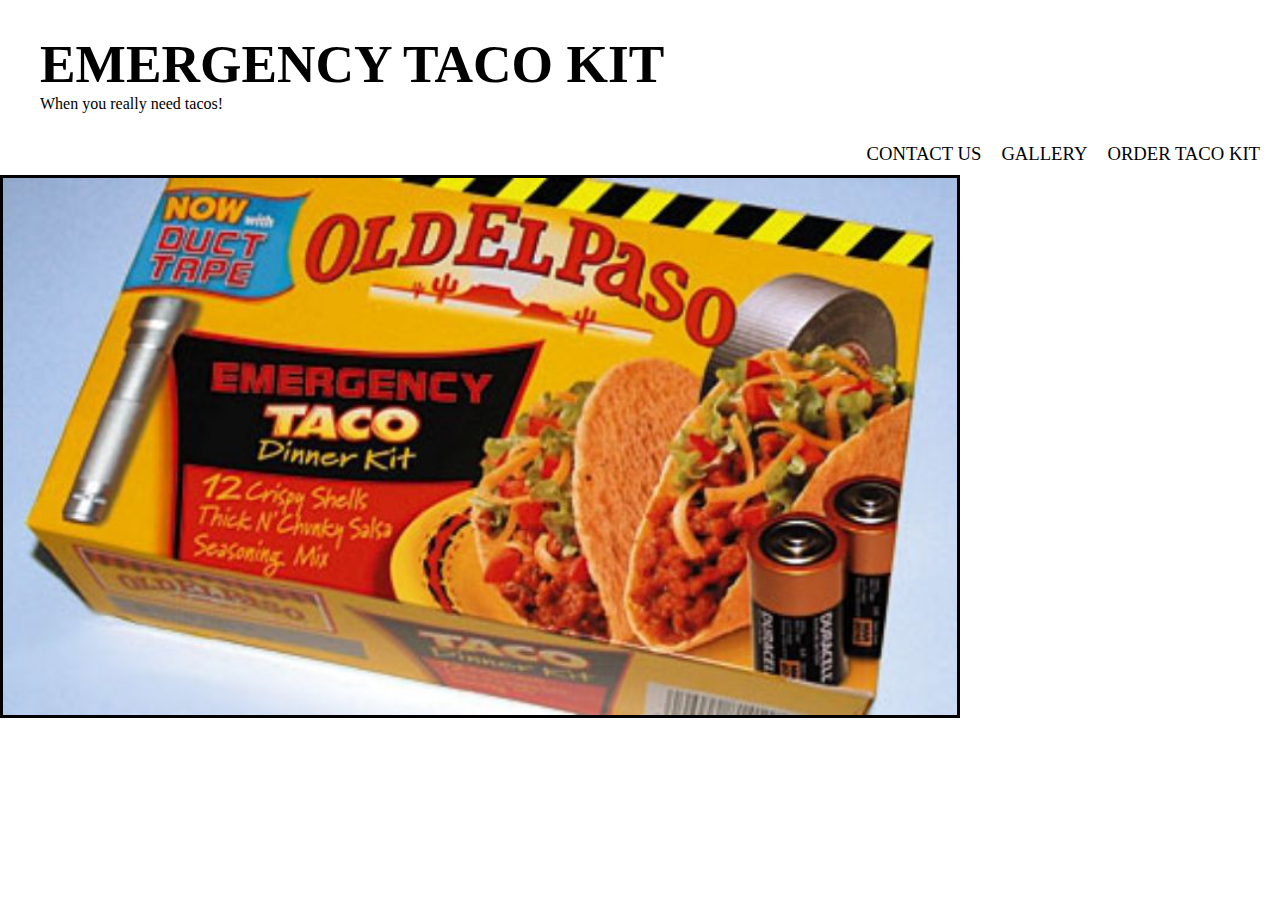
==== index.html @ 5ff9716d "add nav to html with styling" ====
<!DOCTYPE html>
<html>
  <head>
    <link rel="stylesheet" href="css/styles.css">
    <title>Emergency Taco Kit</title>
  </head>
  <body>
    <div id="nav">
      <ul>
        <li class="float-left number">EMERGENCY TACO KIT</li>
        <li class="float-left">When you really need tacos!</li>
        <a href="#"><li class="float-right">ORDER TACO KIT</li></a>
        <a href="#"><li class="float-right">GALLERY</li></a>
        <a href="#"><li class="float-right">CONTACT US</li></a>
      </ul>
    </div>
    <div id="top">
      <img id="main" src="img/taco1.jpg" alt="emergency tacos" />
    </div>

  </body>
</html>
---- css/styles.css ----
*,
*::before,
*::after {
    -webkit-box-sizing: border-box;
       -moz-box-sizing: border-box;
            box-sizing: border-box;
}
body {
  margin: 0;
}
#nav {
  position: relative;
  margin-right: 10px;
}
#nav li {
  list-style-type: none;
}
a {
  color: inherit;
}
.float-right:hover{
  text-decoration: underline;
  color: white;
}
.float-right {
  float:right;
  display: inline-block;
  font-size: 14pt;
  padding: 30px 10px 10px 10px;
}
.number {
  padding-top: 17px;
  padding-right: 10px;
  font-weight: bold;
  font-size: 40pt;
  font-family: GameOfThrones;
}
#top img {
  width: 75%;
  margin-left: auto;
  margin-right: auto;
  border: 3px solid black;
}
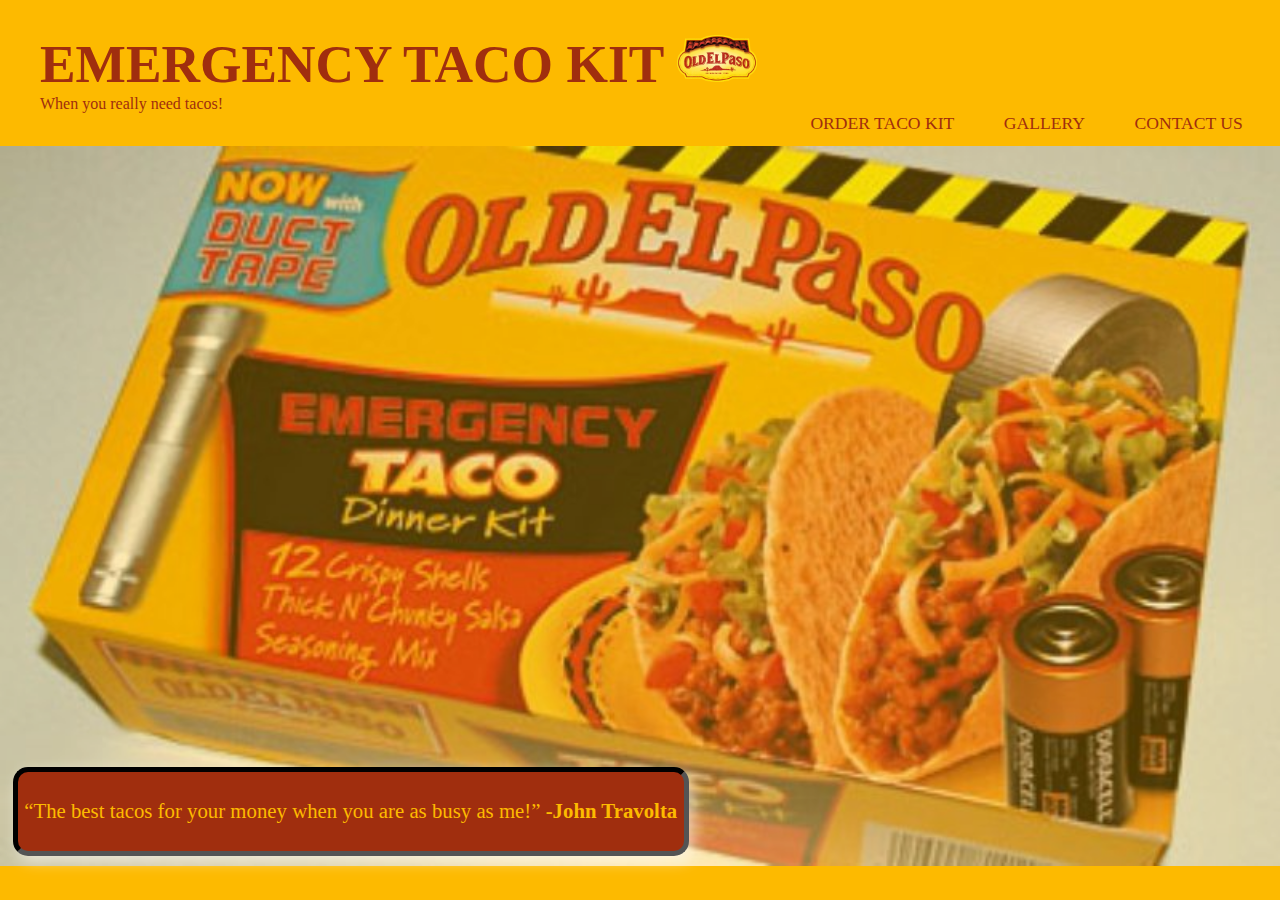
==== commit 442ec803: "add stling to nav" ====
--- a/index.html
+++ b/index.html
@@ -7,15 +7,18 @@
   <body>
     <div id="nav">
       <ul>
-        <li class="float-left number">EMERGENCY TACO KIT</li>
+        <li class="float-left number">EMERGENCY TACO KIT <img id="elpaso" src="img/elpaso.png" alt="" /></li>
         <li class="float-left">When you really need tacos!</li>
-        <a href="#"><li class="float-right">ORDER TACO KIT</li></a>
-        <a href="#"><li class="float-right">GALLERY</li></a>
-        <a href="#"><li class="float-right">CONTACT US</li></a>
+        <a href="contact.html"><li class="float-right">CONTACT US</li></a>
+        <a href="gallery.html"><li class="float-right">GALLERY</li></a>
+        <a href="order-form.html"><li class="float-right">ORDER TACO KIT</li></a>
       </ul>
     </div>
     <div id="top">
       <img id="main" src="img/taco1.jpg" alt="emergency tacos" />
+      <div class="quote">
+        <p><q>The best tacos for your money when you are as busy as me!</q> <span class="bolder">-John Travolta</span></p>
+      </div>
     </div>
 
   </body>
--- a/css/styles.css
+++ b/css/styles.css
@@ -7,37 +7,65 @@
 }
 body {
   margin: 0;
+  background-color: rgb(253,186,0);
+  color: rgb(160,46,14);
 }
 #nav {
-  position: relative;
-  margin-right: 10px;
+  z-index: 20;
 }
+
 #nav li {
   list-style-type: none;
 }
 a {
   color: inherit;
 }
-.float-right:hover{
-  text-decoration: underline;
-  color: white;
+#elpaso {
+  width: 1.5em;
 }
 .float-right {
   float:right;
   display: inline-block;
-  font-size: 14pt;
-  padding: 30px 10px 10px 10px;
+  font-size: 1.1em;
+  padding: 0% 3% 1% 1%;
 }
+.float-right:hover{
+  text-decoration: underline;
+  color: #FFF;
+  font-weight: bolder;
+}
+
 .number {
   padding-top: 17px;
   padding-right: 10px;
   font-weight: bold;
   font-size: 40pt;
-  font-family: GameOfThrones;
 }
+#top {
+  width: 100%;
+  margin: 0;
+  position: relative;
+  /*border: 3px solid black;*/
+}
+
 #top img {
-  width: 75%;
-  margin-left: auto;
-  margin-right: auto;
-  border: 3px solid black;
+  width: 100%;
+  opacity: 0.7;
 }
+
+.quote {
+  position: absolute;
+  bottom: 2%;
+  left: 1%;
+  font-size: 1.3em;
+  box-shadow: 5px 5px 15px rgba(255,255,255, 0.6);
+  border: 5px inset black;
+  border-radius: 15px;
+  padding: 0.5%;
+  background-color:rgb(160,46,14);
+  color: rgb(253,186,0);
+}
+
+.bolder {
+  font-weight: bolder;
+}
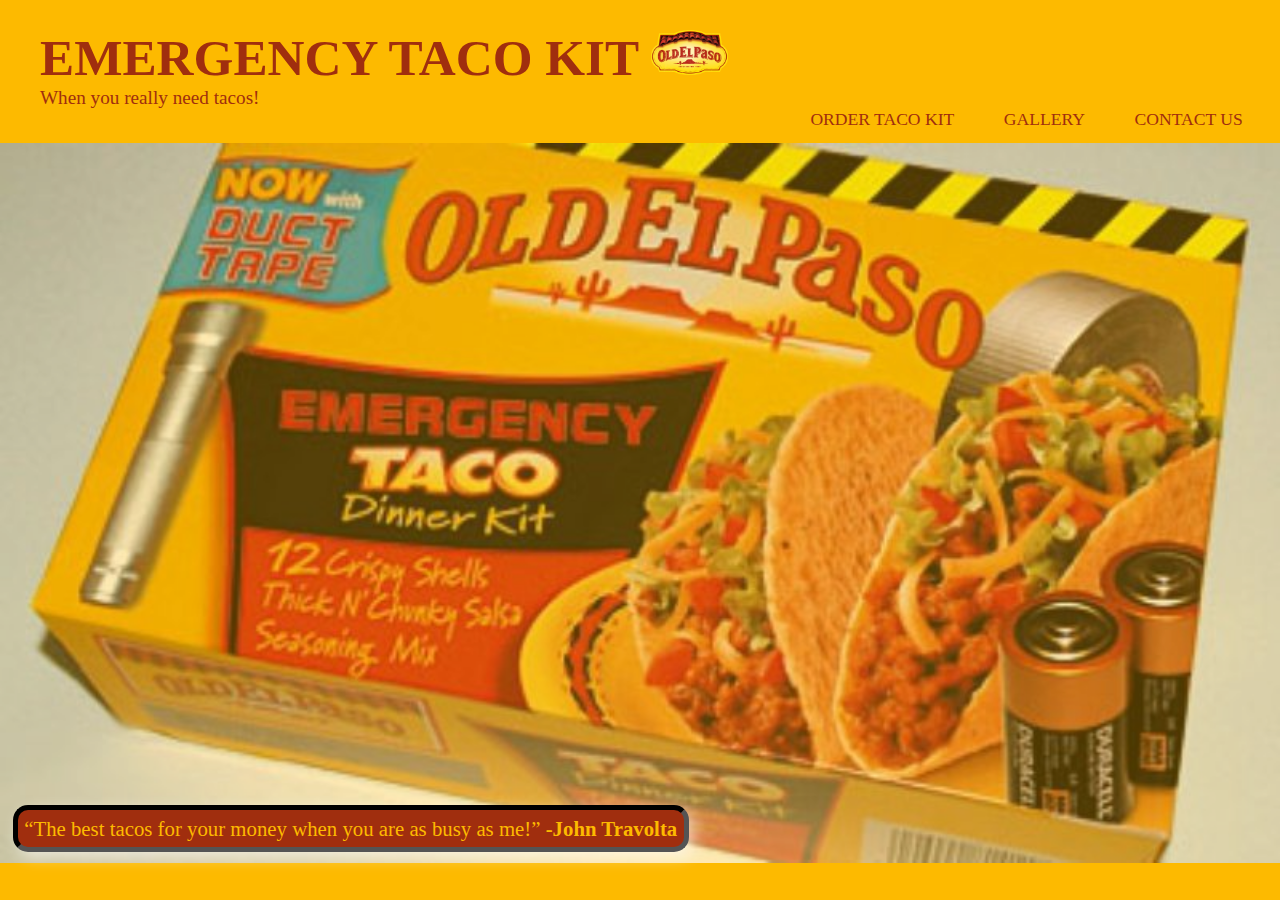
==== commit 8e553392: "add comments to HTML" ====
--- a/index.html
+++ b/index.html
@@ -3,23 +3,27 @@
   <head>
     <link rel="stylesheet" href="css/styles.css">
     <title>Emergency Taco Kit</title>
-  </head>
+  </head><!--End Head-->
   <body>
     <div id="nav">
       <ul>
-        <li class="float-left number">EMERGENCY TACO KIT <img id="elpaso" src="img/elpaso.png" alt="" /></li>
-        <li class="float-left">When you really need tacos!</li>
+        <li class="float-left emergency">EMERGENCY TACO KIT <img id="elpaso" src="img/elpaso.png" alt="" /></li>
+        <li class="float-left slogan">When you really need tacos!</li>
         <a href="contact.html"><li class="float-right">CONTACT US</li></a>
         <a href="gallery.html"><li class="float-right">GALLERY</li></a>
         <a href="order-form.html"><li class="float-right">ORDER TACO KIT</li></a>
       </ul>
-    </div>
+    </div><!--End Nav-->
     <div id="top">
       <img id="main" src="img/taco1.jpg" alt="emergency tacos" />
       <div class="quote">
-        <p><q>The best tacos for your money when you are as busy as me!</q> <span class="bolder">-John Travolta</span></p>
+        <caption><q>The best tacos for your money when you are as busy as me!</q> <span class="bolder">-John Travolta</span></caption>
       </div>
-    </div>
+    </div><!--End Top-->
+    <div class= "container">
 
-  </body>
-</html>
+    </div><!--End Container-->
+
+
+  </body><!--End Body-->
+</html><!--End HTML-->
--- a/css/styles.css
+++ b/css/styles.css
@@ -30,16 +30,18 @@
   padding: 0% 3% 1% 1%;
 }
 .float-right:hover{
-  text-decoration: underline;
   color: #FFF;
   font-weight: bolder;
 }
-
-.number {
-  padding-top: 17px;
-  padding-right: 10px;
+.emergency {
+  padding-top: 1%;
+  /*padding-left: 10px;*/
   font-weight: bold;
-  font-size: 40pt;
+  font-size: 3.2em;;
+}
+.slogan {
+  font-family: cursive;
+  font-size: 1.2em;
 }
 #top {
   width: 100%;
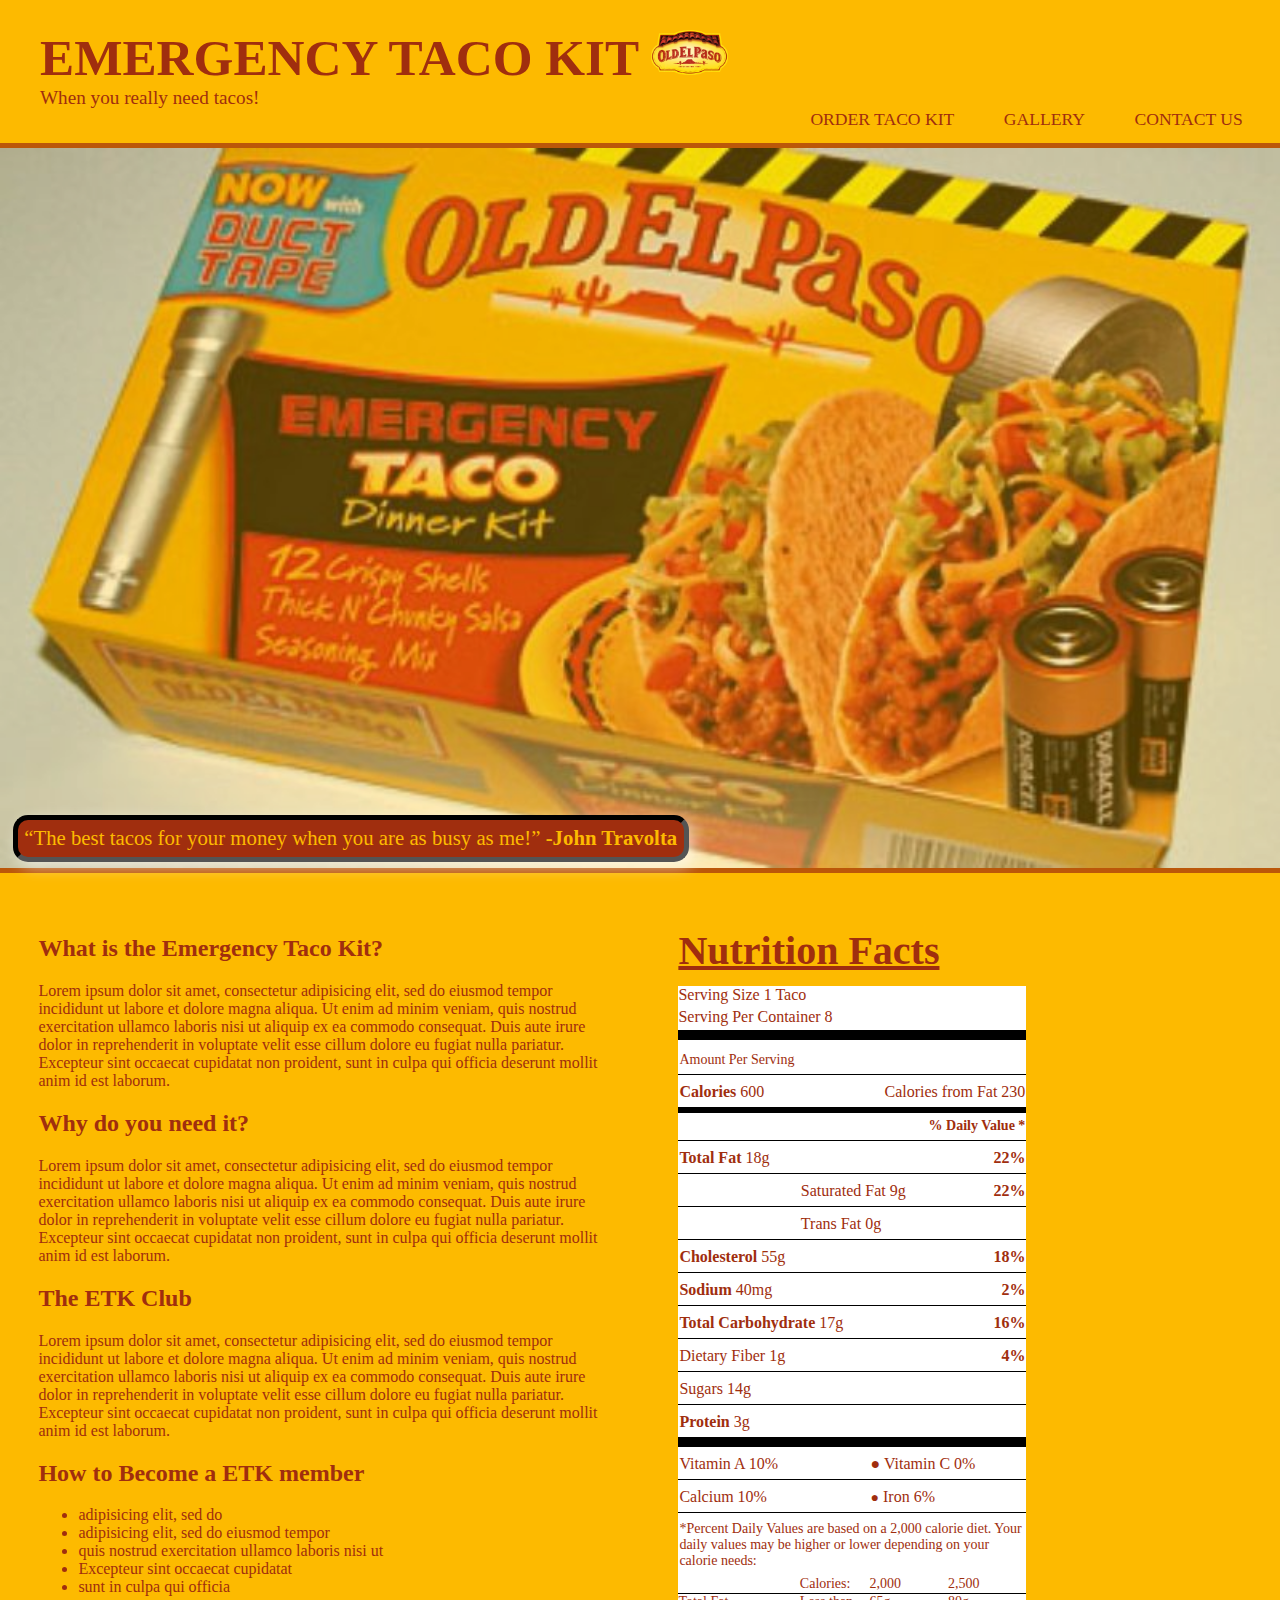
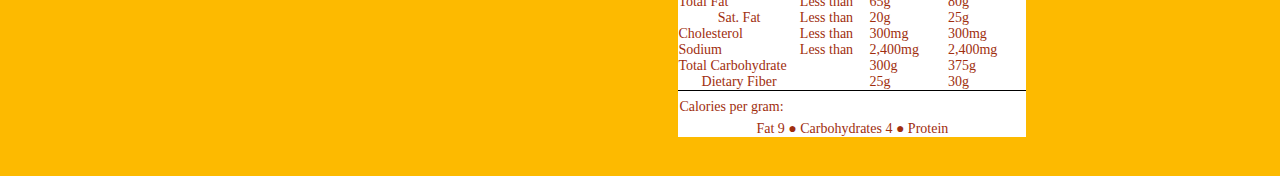
==== commit 1dfd1fa7: "add styling to galler page" ====
--- a/index.html
+++ b/index.html
@@ -21,7 +21,149 @@
       </div>
     </div><!--End Top-->
     <div class= "container">
+      <div class="wrap">
+        <div class="taco">
+          <h2>What is the Emergency Taco Kit? </h2>
+          <p>Lorem ipsum dolor sit amet, consectetur adipisicing elit, sed do eiusmod tempor incididunt ut labore et dolore magna aliqua. Ut enim ad minim veniam, quis nostrud exercitation ullamco laboris nisi ut aliquip ex ea commodo consequat. Duis aute irure dolor in reprehenderit in voluptate velit esse cillum dolore eu fugiat nulla pariatur. Excepteur sint occaecat cupidatat non proident, sunt in culpa qui officia deserunt mollit anim id est laborum.</p>
+          <h2>Why do you need it?</h2>
+          <p>Lorem ipsum dolor sit amet, consectetur adipisicing elit, sed do eiusmod tempor incididunt ut labore et dolore magna aliqua. Ut enim ad minim veniam, quis nostrud exercitation ullamco laboris nisi ut aliquip ex ea commodo consequat. Duis aute irure dolor in reprehenderit in voluptate velit esse cillum dolore eu fugiat nulla pariatur. Excepteur sint occaecat cupidatat non proident, sunt in culpa qui officia deserunt mollit anim id est laborum.</p>
+          <h2>The ETK Club</h2>
+          <p>Lorem ipsum dolor sit amet, consectetur adipisicing elit, sed do eiusmod tempor incididunt ut labore et dolore magna aliqua. Ut enim ad minim veniam, quis nostrud exercitation ullamco laboris nisi ut aliquip ex ea commodo consequat. Duis aute irure dolor in reprehenderit in voluptate velit esse cillum dolore eu fugiat nulla pariatur. Excepteur sint occaecat cupidatat non proident, sunt in culpa qui officia deserunt mollit anim id est laborum.</p>
+          <h2>How to Become a ETK member</h2>
+            <ul>
+              <li>adipisicing elit, sed do</li>
+              <li>adipisicing elit, sed do eiusmod tempor</li>
+              <li>quis nostrud exercitation ullamco laboris nisi ut</li>
+              <li>Excepteur sint occaecat cupidatat</li>
+              <li>sunt in culpa qui officia</li>
+            <ul>
 
+        </div><!--End Taco-->
+      </div><!--End Wrap-->
+      <div class="wrap nutriWrap">
+        <div class="nutrition">
+          <table>
+            <div class="head">
+              <h1>Nutrition Facts</h1>
+              <caption class="nutriCaption">Serving Size 1 Taco</caption>
+              <caption class="nutriCaption">Serving Per Container 8</caption>
+            </div>
+            <thead>
+              <tr>
+                <th colspan="8" class="left small">Amount Per Serving</th>
+              </tr>
+            </thead>
+            <tbody>
+              <tr>
+                <td colspan="4" class="left"><span class="bold">Calories</span> 600</td>
+                <td colspan="4" class="right">Calories from Fat 230</td>
+              </tr>
+
+              <tr>
+                <td colspan="8" class="right daily"><span class="bold small">&#37; Daily Value	&#42;</span></td>
+              </tr>
+              <tr>
+                <td colspan="4" class="left"><span class="bold">Total Fat</span> 18g</td>
+                <td colspan="4" class="right"><span class="bold">22%</span></td>
+              </tr>
+              <tr>
+                <td colspan="1" class="left"></td>
+                <td colspan="6" class="left">Saturated Fat 9g</td>
+                <td colspan="1" class="right"><span class="bold">22%</span></td>
+              </tr>
+              <tr>
+                <td colspan="1" class="left"></td>
+                <td colspan="7" class="left">Trans Fat 0g</td>
+              </tr>
+              <tr>
+                <td colspan="4" class="left"><span class="bold">Cholesterol</span> 55g</td>
+                <td colspan="4" class="right"><span class="bold">18%</span></td>
+              </tr>
+              <tr>
+                <td colspan="4" class="left"><span class="bold">Sodium</span> 40mg</td>
+                <td colspan="4" class="right"><span class="bold">2%</span></td>
+              </tr>
+              <tr>
+                <td colspan="4" class="left"><span class="bold">Total Carbohydrate</span> 17g</td>
+                <td colspan="4" class="right"><span class="bold">16%</span></td>
+              </tr>
+              <tr>
+                <td colspan="4" class="left">Dietary Fiber 1g</td>
+                <td colspan="4" class="right"><span class="bold">4%</span></td>
+              </tr>
+              <tr>
+                <td colspan="8" class="left">Sugars 14g</td>
+              </tr>
+              <tr>
+                <td colspan="8" class="left"><span class="bold">Protein</span> 3g</td>
+              </tr>
+              <tr>
+                <td colspan="4" class="left vitamin">Vitamin A 10%</td>
+                <td colspan="4" class="left vitamin">&#9679; Vitamin C 0%</td>
+              </tr>
+              <tr>
+                <td colspan="4" class="left">Calcium 10%</td>
+                <td colspan="4" class="left"><span class="small">&#9679;</span> Iron 6%</td>
+              </tr>
+              <tr>
+                <td colspan="8" class="left small">*Percent Daily Values are based on a 2,000 calorie diet. Your daily values may be higher or lower depending on your calorie needs:</td>
+              </tr>
+              <tr>
+                <td colspan="2" class="left none">&nbsp;&nbsp;&nbsp;&nbsp;&nbsp;&nbsp;&nbsp;&nbsp;&nbsp;</td>
+                <td colspan="2"class="left small none">Calories:</td>
+                <td colspan="2" class="left small none">2,000</td>
+                <td colspan="2"  class="left small none">2,500</td>
+              </tr>
+              <tr>
+                <td colspan="2" class="left small below">Total Fat</td>
+                <td colspan="2" class="left small below">Less than</td>
+                <td colspan="2" class="left small below">65g</td>
+                <td colspan="2" class="left small below">80g</td>
+              </tr>
+              <tr>
+                <td colspan="2" class="center small none">Sat. Fat</td>
+                <td colspan="2" class="left small none">Less than</td>
+                <td colspan="2" class="left small none">20g</td>
+                <td colspan="2" class="left small none">25g</td>
+              </tr>
+              <tr>
+               <td colspan="2" class="left small none">Cholesterol</td>
+               <td colspan="2" class="left small none">Less than</td>
+               <td colspan="2" class="left small none">300mg</td>
+                <td colspan="2" class="left small none">300mg</td>
+              </tr>
+              <tr>
+               <td colspan="2" class="left small none">Sodium</td>
+               <td colspan="2" class="left small none">Less than</td>
+               <td colspan="2" class="left small none">2,400mg</td>
+                <td colspan="2" class="left small none">2,400mg</td>
+              </tr>
+              <tr>
+                <td colspan="2" class="left small none">Total Carbohydrate</td>
+                <td colspan="2" class="left small none"></td>
+                <td colspan="2" class="left small none">300g</td>
+                <td colspan="2" class="left small none">375g</td>
+              </tr>
+              <tr>
+                <td colspan="2" class="center small none">Dietary Fiber</td>
+                <td colspan="2" class="left small none"></td>
+                <td colspan="2" class="left small none">25g</td>
+                <td colspan="2" class="left small none">30g</td>
+              </tr>
+              <tr>
+                <td colspan="8" class="left small">Calories per gram:</td>
+              </tr>
+              <tr>
+                <td colspan="8" class="center small none">Fat 9 &#9679; Carbohydrates 4 &#9679; Protein</td>
+              </tr>
+
+
+            </tbody>
+
+          </table>
+
+        </div><!--End Nutrition-->
+      </div><!--End Wrap-->
     </div><!--End Container-->
 
 
--- a/css/styles.css
+++ b/css/styles.css
@@ -20,6 +20,10 @@
 a {
   color: inherit;
 }
+#main {
+  border-top: 5px solid rgb(160,46,14);
+  border-bottom: 5px solid rgb(160,46,14);
+}
 #elpaso {
   width: 1.5em;
 }
@@ -35,7 +39,6 @@
 }
 .emergency {
   padding-top: 1%;
-  /*padding-left: 10px;*/
   font-weight: bold;
   font-size: 3.2em;;
 }
@@ -47,7 +50,6 @@
   width: 100%;
   margin: 0;
   position: relative;
-  /*border: 3px solid black;*/
 }
 
 #top img {
@@ -71,3 +73,121 @@
 .bolder {
   font-weight: bolder;
 }
+
+.container {
+  width: 100%;
+  height: auto;
+}
+
+.wrap {
+  padding: 1%;
+  margin: 2%;
+  float: left;
+  width:46%;
+}
+
+
+/*Start Styling for Nutrition Table*/
+table {
+  background-color: white;
+}
+h1 {
+  font-size: 40px;
+  font-weight: 600;
+  margin: 0;
+  text-align: left;
+  padding-top: 12px;
+  padding-bottom: 12px;
+  text-decoration: underline;
+}
+.nutriCaption {
+  font-size: 16px;
+  text-align: left;
+  padding-bottom: 4px;
+  background-color: white;
+}
+table {
+  width: 348px;
+  padding: 0px;
+  border-spacing: 0px;
+}
+th {
+  border-top: 10px solid black;
+  padding-top: 12px;
+  font-size: 15px;
+  font-weight:500;
+  padding-bottom: 6px;
+}
+td {
+  padding-top: 8px;
+  border-top: 1px solid black;
+  padding-bottom: 6px;
+}
+.left {
+  text-align: left;
+}
+.center {
+  text-align: center;
+}
+.right {
+  text-align: right;
+}
+.bold {
+  font-weight: 600;
+}
+.small {
+  font-size: 14px;
+}
+.daily {
+  padding-top: 3px;
+  border-top: 6px solid black;
+}
+
+.vitamin {
+  border-top: 10px solid black;
+}
+
+.none {
+  border-top: 0px;
+  padding: 0px;
+}
+.below {
+  border-bottom: 1px;
+  padding: 0px;
+}
+/*End Styling for Nutrition Table*/
+
+/*Start Styling for Gallery*/
+
+.galleryContainer {
+  margin-top: 0%;
+  display: inline-block;
+  width: 100%;
+  border-top: 3px solid rgb(160,46,14);
+
+}
+.galleryContainer div {
+  float: left;
+  width: 20%;
+  margin: 2%;
+  padding: 0;
+  position: relative
+}
+
+.galleryContainer img {
+  height: 200px;
+  width: 300px;
+}
+
+#hidden {
+  display: none;
+  border: 5px solid black;
+  border-radius: 10px;
+}
+.galleryContainer:hover::after {
+  position: absolute;
+  content: "TACOS TACOS TACOS!!!!";
+  top: 40%;
+  left: 45%;
+  font-size: 2.5em;
+}
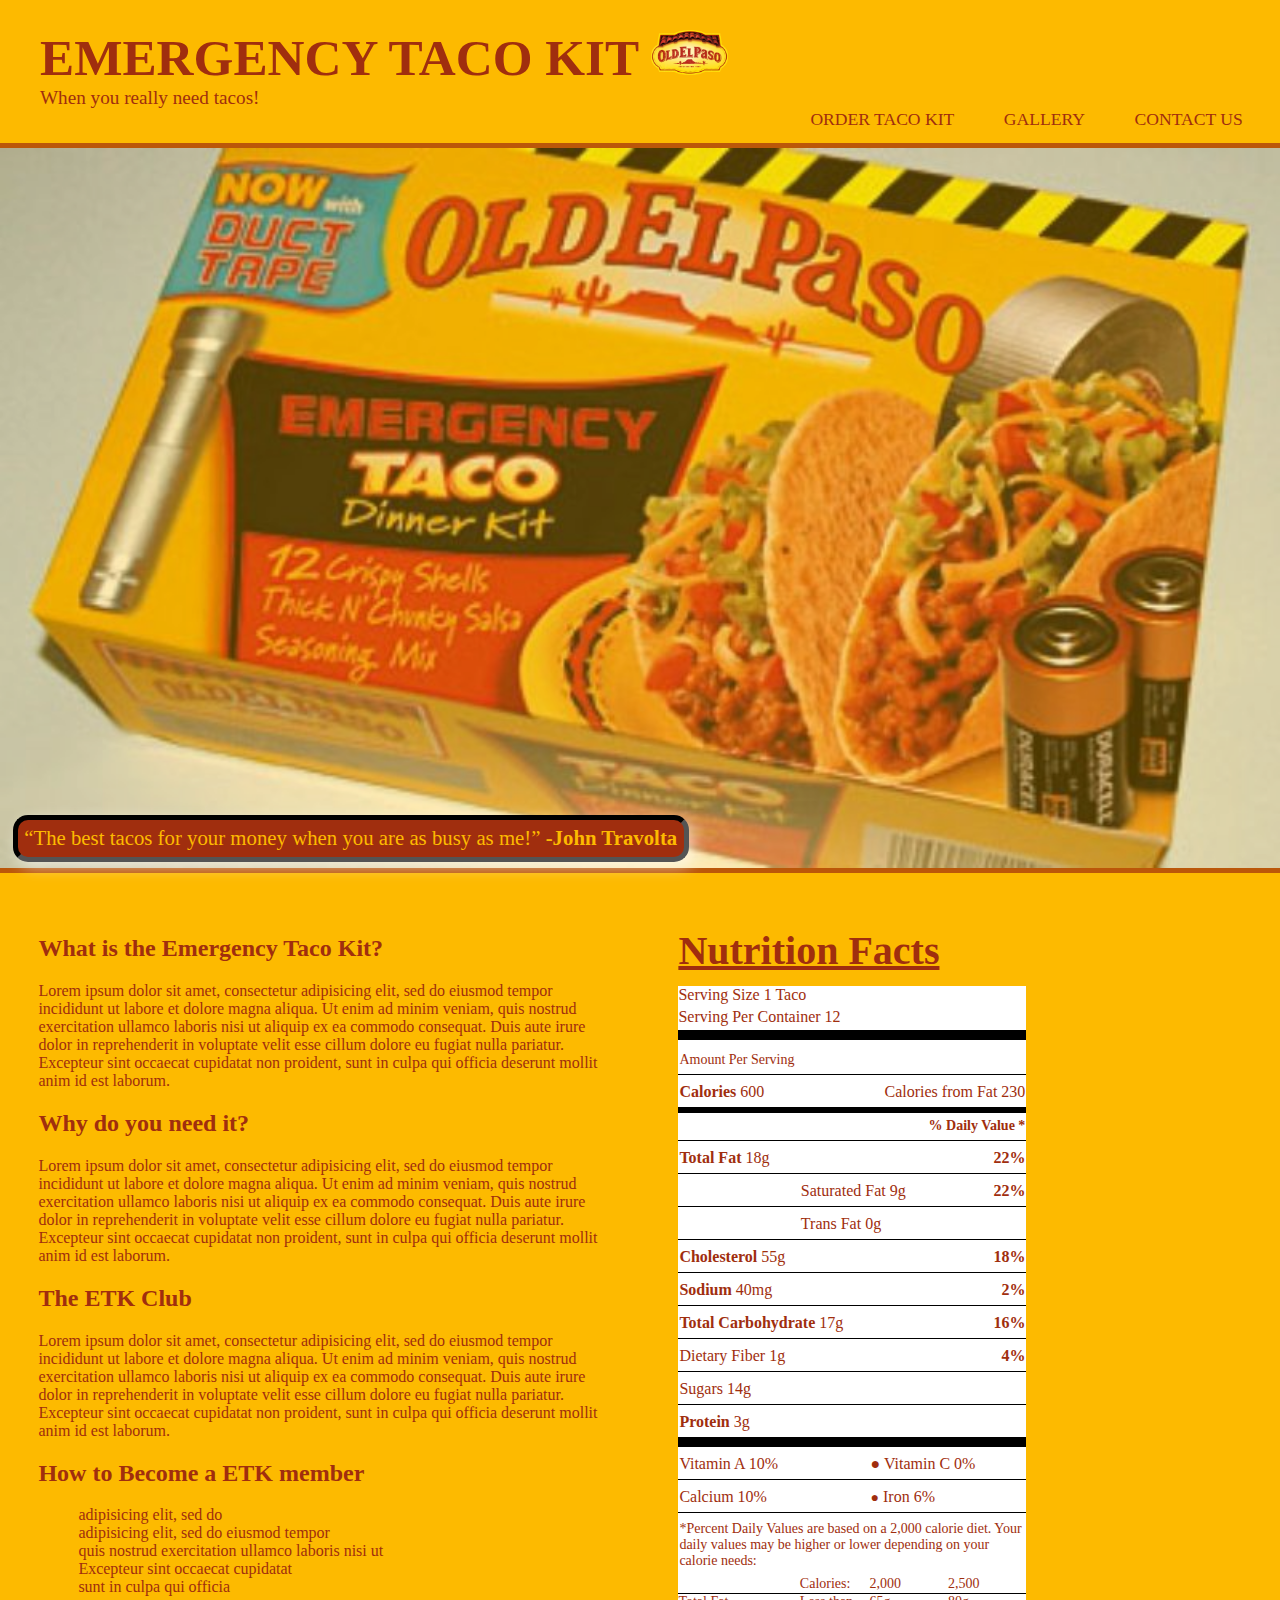
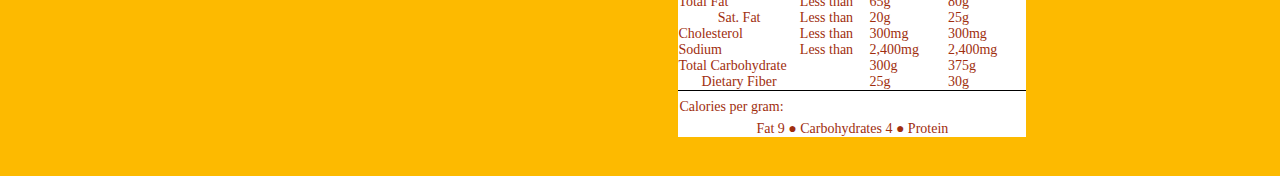
==== commit de4665d1: "add html form for order form" ====
--- a/index.html
+++ b/index.html
@@ -46,7 +46,7 @@
             <div class="head">
               <h1>Nutrition Facts</h1>
               <caption class="nutriCaption">Serving Size 1 Taco</caption>
-              <caption class="nutriCaption">Serving Per Container 8</caption>
+              <caption class="nutriCaption">Serving Per Container 12</caption>
             </div>
             <thead>
               <tr>
--- a/css/styles.css
+++ b/css/styles.css
@@ -142,11 +142,9 @@
   padding-top: 3px;
   border-top: 6px solid black;
 }
-
 .vitamin {
   border-top: 10px solid black;
 }
-
 .none {
   border-top: 0px;
   padding: 0px;
@@ -158,13 +156,11 @@
 /*End Styling for Nutrition Table*/
 
 /*Start Styling for Gallery*/
-
 .galleryContainer {
   margin-top: 0%;
   display: inline-block;
   width: 100%;
   border-top: 3px solid rgb(160,46,14);
-
 }
 .galleryContainer div {
   float: left;
@@ -173,21 +169,65 @@
   padding: 0;
   position: relative
 }
-
 .galleryContainer img {
   height: 200px;
   width: 300px;
-}
-
-#hidden {
-  display: none;
-  border: 5px solid black;
-  border-radius: 10px;
-}
-.galleryContainer:hover::after {
+  box-shadow: 5px 5px 15px rgb(160,46,14);
+}
+.galleryContainer img:hover {
+  opacity: 0.2;
+}
+.galleryContainer div:hover::after {
   position: absolute;
   content: "TACOS TACOS TACOS!!!!";
-  top: 40%;
-  left: 45%;
+  top: 120%;
+  left: 20%;
   font-size: 2.5em;
 }
+/*End Styling for Gallery*/
+
+/*Start Styling for Contact*/
+.contactContainer{
+  width: 20%;
+  padding: 1%;
+  border: 8px inset rgb(160,46,14);
+  margin-left: auto;
+  margin-right: auto;
+  margin-top: 5%;
+}
+
+.contactContainer a:hover {
+  color: #FFF;
+}
+
+.fancy {
+  width: 500px;
+  height: auto;
+  margin-left: auto;
+  margin-right: auto;
+  margin-top: 2%;
+}
+/*End Styling for Contact*/
+
+/*Start Styling for Order-form*/
+.orderContainer {
+  width: 50%;
+  margin-top: 10%;
+  margin-left: 5%;
+  border: 2px solid #000;
+}
+
+li {
+  list-style-type: none;
+}
+
+.header {
+  text-align: center;
+  background-color: #FFF;
+  padding: 0;
+  margin-top: -20px;
+}
+
+.divider {
+  margin: 3%;
+}
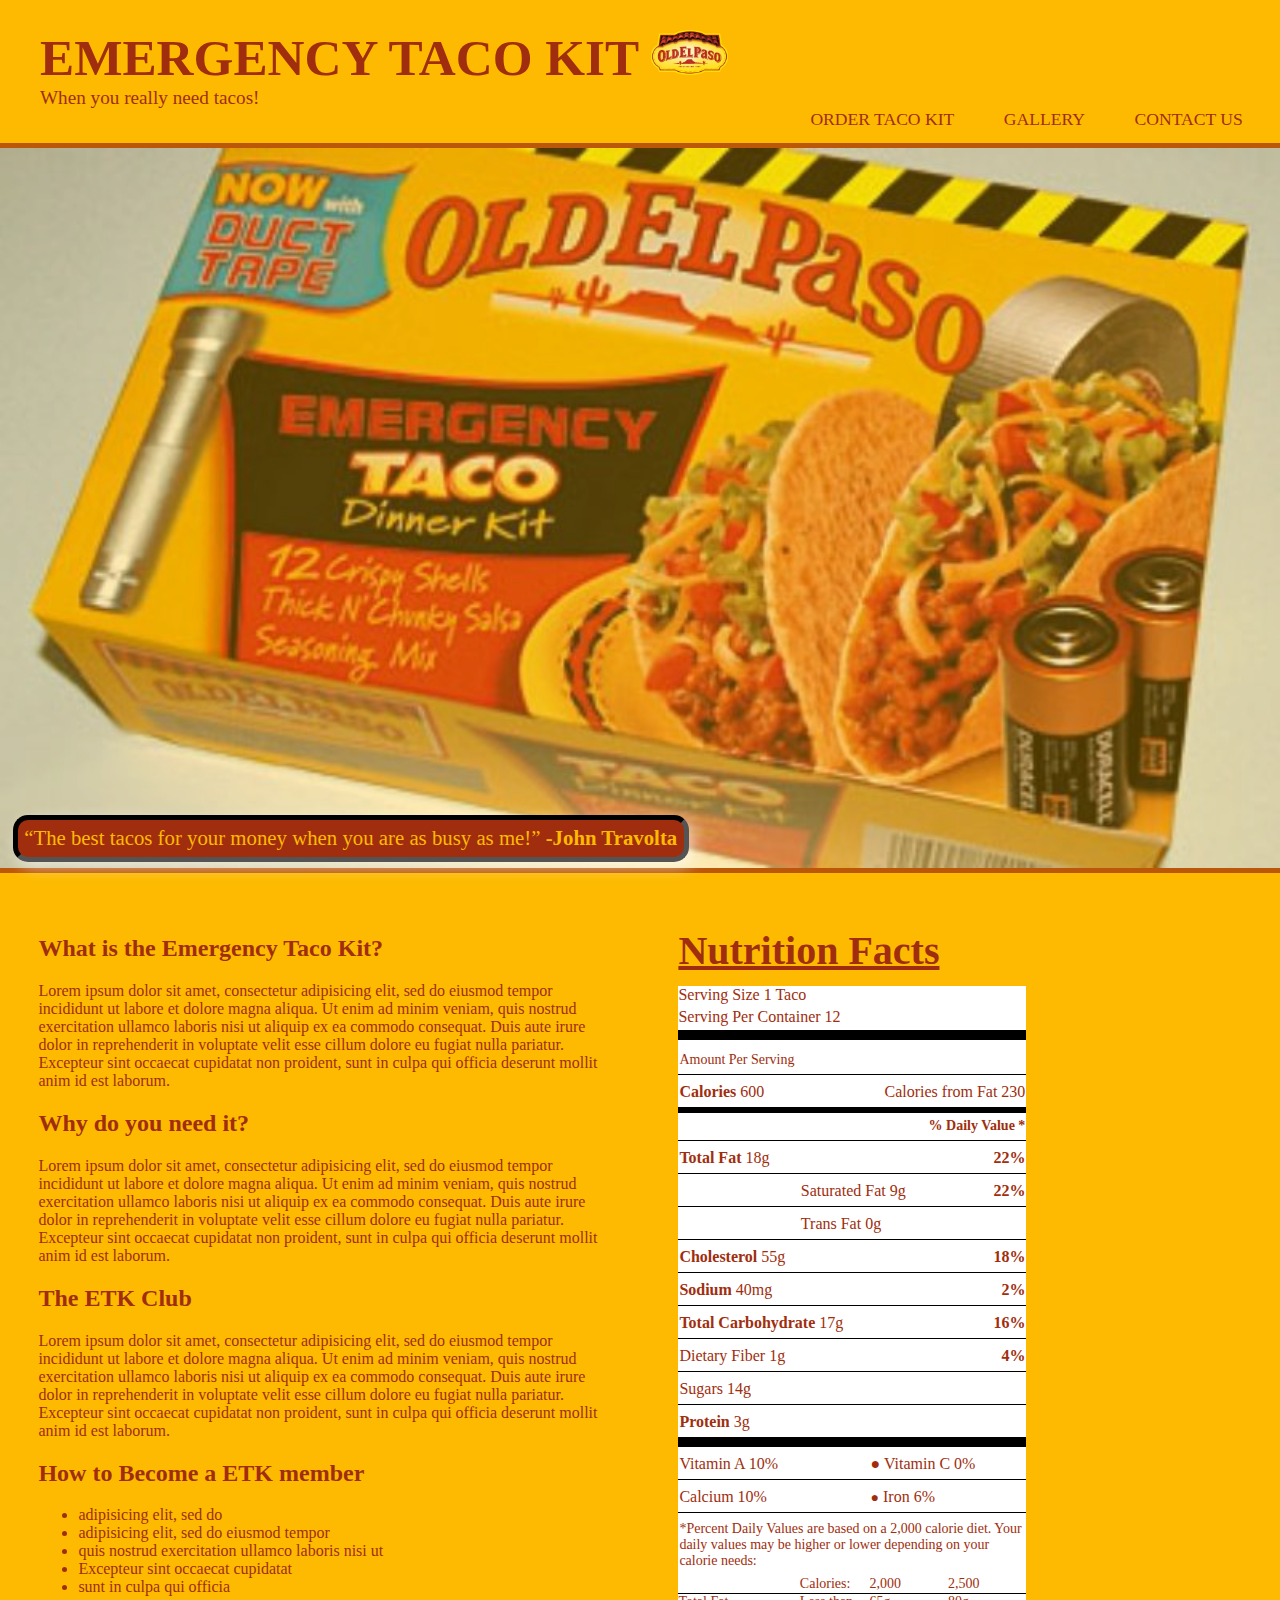
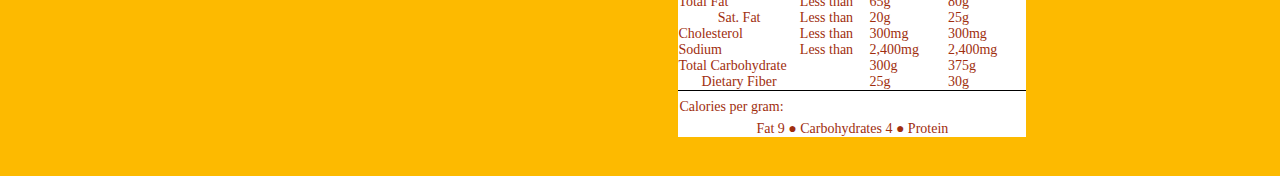
==== commit 255acb15: "add image to order form" ====
--- a/index.html
+++ b/index.html
@@ -156,16 +156,10 @@
               <tr>
                 <td colspan="8" class="center small none">Fat 9 &#9679; Carbohydrates 4 &#9679; Protein</td>
               </tr>
-
-
             </tbody>
-
-          </table>
-
+          </table><!--End Table-->
         </div><!--End Nutrition-->
       </div><!--End Wrap-->
     </div><!--End Container-->
-
-
   </body><!--End Body-->
 </html><!--End HTML-->
--- a/css/styles.css
+++ b/css/styles.css
@@ -187,6 +187,11 @@
 /*End Styling for Gallery*/
 
 /*Start Styling for Contact*/
+.emptyDiv {
+  border-top: 3px solid rgb(160,46,14);
+  margin-top: 2.5%;
+  width: 100%;
+}
 .contactContainer{
   width: 20%;
   padding: 1%;
@@ -210,15 +215,29 @@
 /*End Styling for Contact*/
 
 /*Start Styling for Order-form*/
+.emptyDiv {
+  border-top: 3px solid rgb(160,46,14);
+  margin-top: 2.5%;
+  width: 100%;
+}
 .orderContainer {
-  width: 50%;
-  margin-top: 10%;
-  margin-left: 5%;
+  display: inline-block;
+  width: 550px;
+  margin-top: 5%;
+  margin-left: 20%;
+  margin-right: auto;
   border: 2px solid #000;
-}
-
-li {
+  position: relative;
+  background-color: rgb(160,46,14);
+}
+
+.orderContainer li {
   list-style-type: none;
+  padding: 2%;
+}
+
+.orderContainer label {
+  padding: 1.0%;
 }
 
 .header {
@@ -228,6 +247,30 @@
   margin-top: -20px;
 }
 
-.divider {
-  margin: 3%;
-}
+.body {
+  color: rgb(253,186,0);
+
+}
+.button {
+  box-shadow: 0 0 0 2px rgb(142, 142, 142), 0 0 0 6px rgb(167, 167, 167), 0 0 0 7px rgb(193, 193, 193), 0 0 0 11px rgb(203, 203, 203), 0 0 0 13px rgb(255, 255, 255), 0 0 0 15px rgb(102, 102, 102), 0 0 0 16px;
+  border-radius: 7px;
+  background: linear-gradient(rgb(219, 219, 219), rgb(173, 173, 173));
+  text-decoration: none;
+  padding: 3px;
+  font-size: .8em;
+  font-weight: bolder;
+  text-transform: uppercase;
+  color: #000;
+  position: absolute;
+  top: 65%;
+  left: 65%;
+}
+#obama {
+  position: relative;
+  top: 10%;
+  left:20%;
+}
+#obama img {
+  width: 550px;
+}
+/*End Styling for Order-form*/
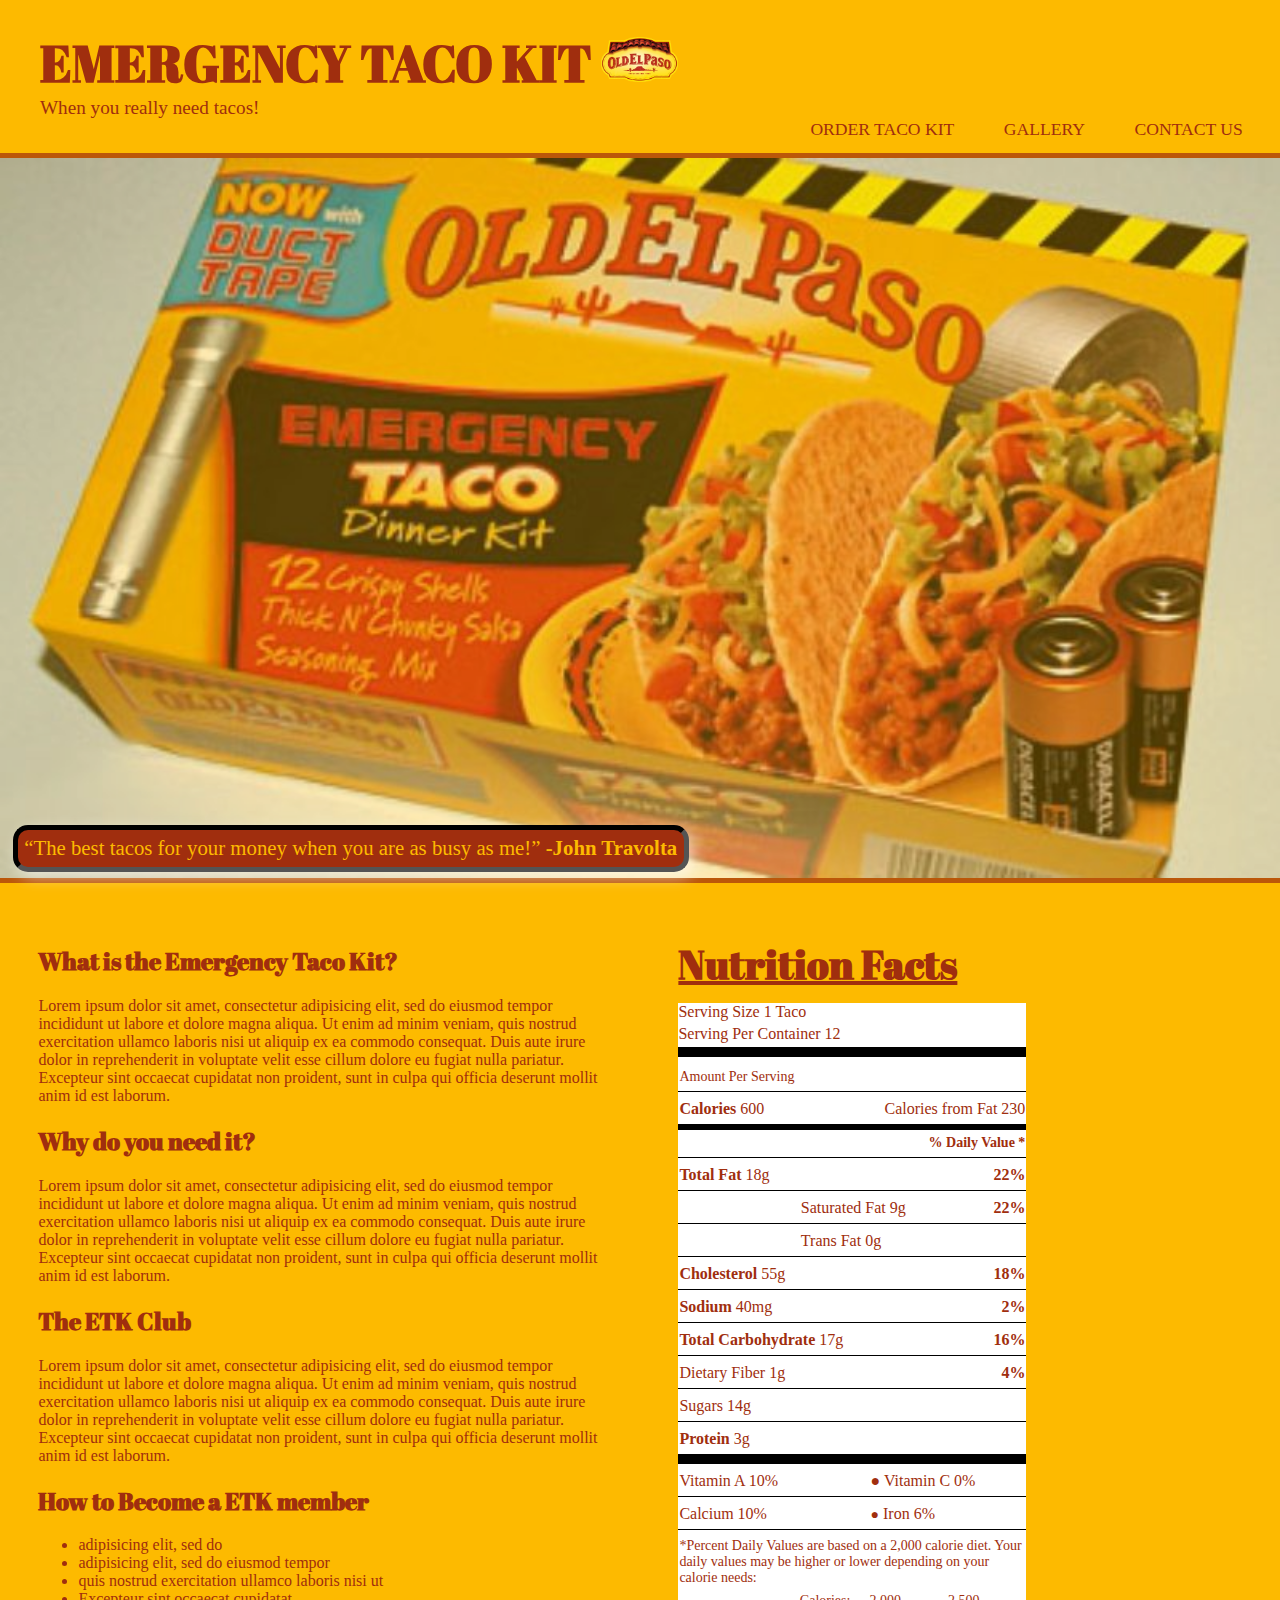
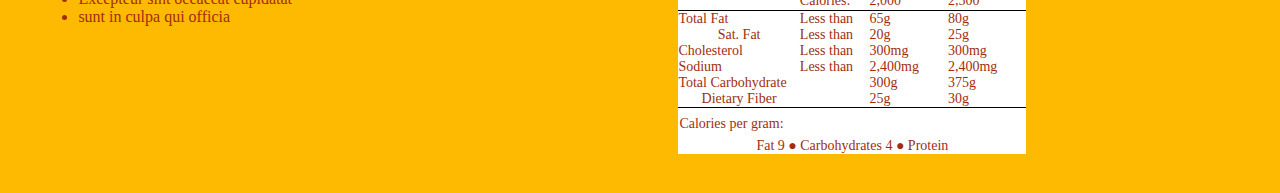
==== commit f1d22c8e: "add new header font" ====
--- a/index.html
+++ b/index.html
@@ -2,12 +2,13 @@
 <html>
   <head>
     <link rel="stylesheet" href="css/styles.css">
+    <link href="https://fonts.googleapis.com/css?family=Abril+Fatface" rel="stylesheet">
     <title>Emergency Taco Kit</title>
   </head><!--End Head-->
   <body>
     <div id="nav">
       <ul>
-        <li class="float-left emergency">EMERGENCY TACO KIT <img id="elpaso" src="img/elpaso.png" alt="" /></li>
+        <li class="float-left emergency abril">EMERGENCY TACO KIT <img id="elpaso" src="img/elpaso.png" alt="" /></li>
         <li class="float-left slogan">When you really need tacos!</li>
         <a href="contact.html"><li class="float-right">CONTACT US</li></a>
         <a href="gallery.html"><li class="float-right">GALLERY</li></a>
@@ -23,13 +24,13 @@
     <div class= "container">
       <div class="wrap">
         <div class="taco">
-          <h2>What is the Emergency Taco Kit? </h2>
+          <h2 class="abril">What is the Emergency Taco Kit? </h2>
           <p>Lorem ipsum dolor sit amet, consectetur adipisicing elit, sed do eiusmod tempor incididunt ut labore et dolore magna aliqua. Ut enim ad minim veniam, quis nostrud exercitation ullamco laboris nisi ut aliquip ex ea commodo consequat. Duis aute irure dolor in reprehenderit in voluptate velit esse cillum dolore eu fugiat nulla pariatur. Excepteur sint occaecat cupidatat non proident, sunt in culpa qui officia deserunt mollit anim id est laborum.</p>
-          <h2>Why do you need it?</h2>
+          <h2 class="abril">Why do you need it?</h2>
           <p>Lorem ipsum dolor sit amet, consectetur adipisicing elit, sed do eiusmod tempor incididunt ut labore et dolore magna aliqua. Ut enim ad minim veniam, quis nostrud exercitation ullamco laboris nisi ut aliquip ex ea commodo consequat. Duis aute irure dolor in reprehenderit in voluptate velit esse cillum dolore eu fugiat nulla pariatur. Excepteur sint occaecat cupidatat non proident, sunt in culpa qui officia deserunt mollit anim id est laborum.</p>
-          <h2>The ETK Club</h2>
+          <h2 class="abril">The ETK Club</h2>
           <p>Lorem ipsum dolor sit amet, consectetur adipisicing elit, sed do eiusmod tempor incididunt ut labore et dolore magna aliqua. Ut enim ad minim veniam, quis nostrud exercitation ullamco laboris nisi ut aliquip ex ea commodo consequat. Duis aute irure dolor in reprehenderit in voluptate velit esse cillum dolore eu fugiat nulla pariatur. Excepteur sint occaecat cupidatat non proident, sunt in culpa qui officia deserunt mollit anim id est laborum.</p>
-          <h2>How to Become a ETK member</h2>
+          <h2 class="abril">How to Become a ETK member</h2>
             <ul>
               <li>adipisicing elit, sed do</li>
               <li>adipisicing elit, sed do eiusmod tempor</li>
@@ -44,7 +45,7 @@
         <div class="nutrition">
           <table>
             <div class="head">
-              <h1>Nutrition Facts</h1>
+              <h1 class="abril">Nutrition Facts</h1>
               <caption class="nutriCaption">Serving Size 1 Taco</caption>
               <caption class="nutriCaption">Serving Per Container 12</caption>
             </div>
--- a/css/styles.css
+++ b/css/styles.css
@@ -9,6 +9,10 @@
   margin: 0;
   background-color: rgb(253,186,0);
   color: rgb(160,46,14);
+}
+
+.abril {
+  font-family: 'Abril Fatface', cursive;
 }
 #nav {
   z-index: 20;
